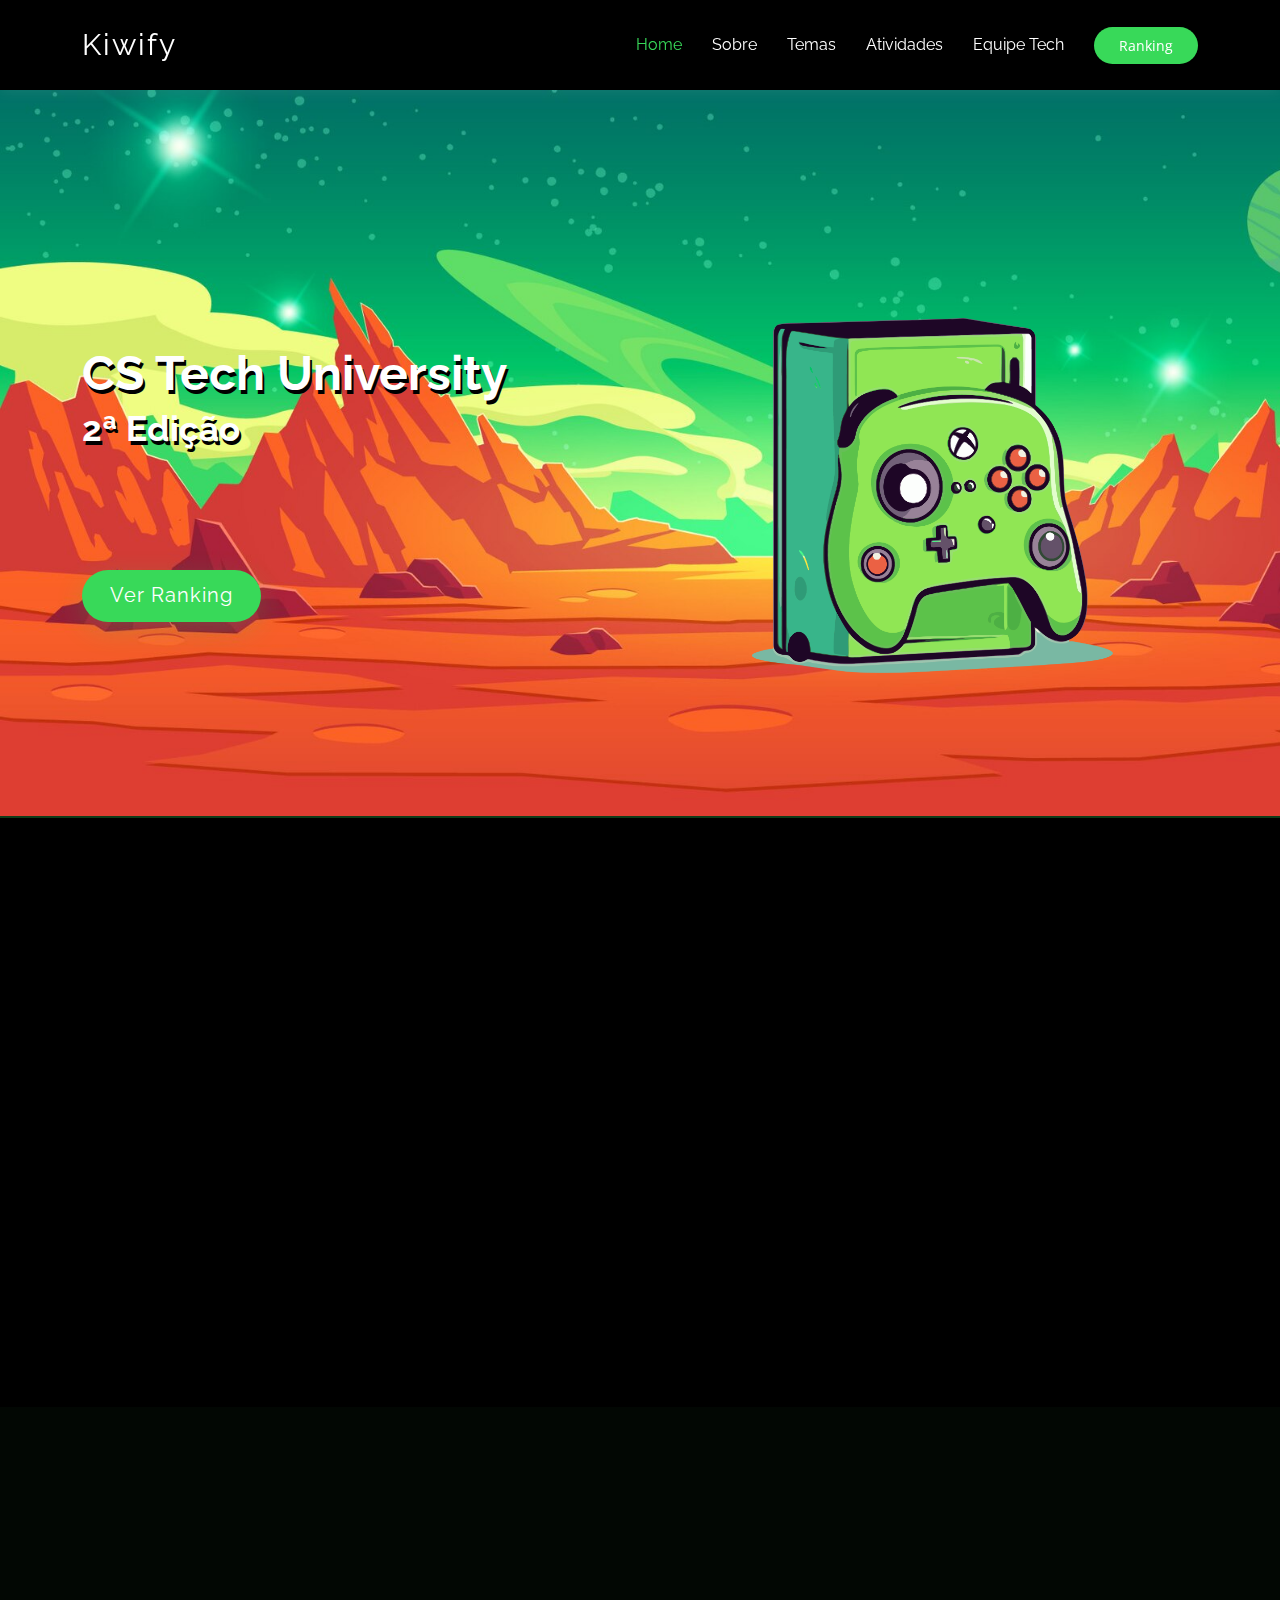
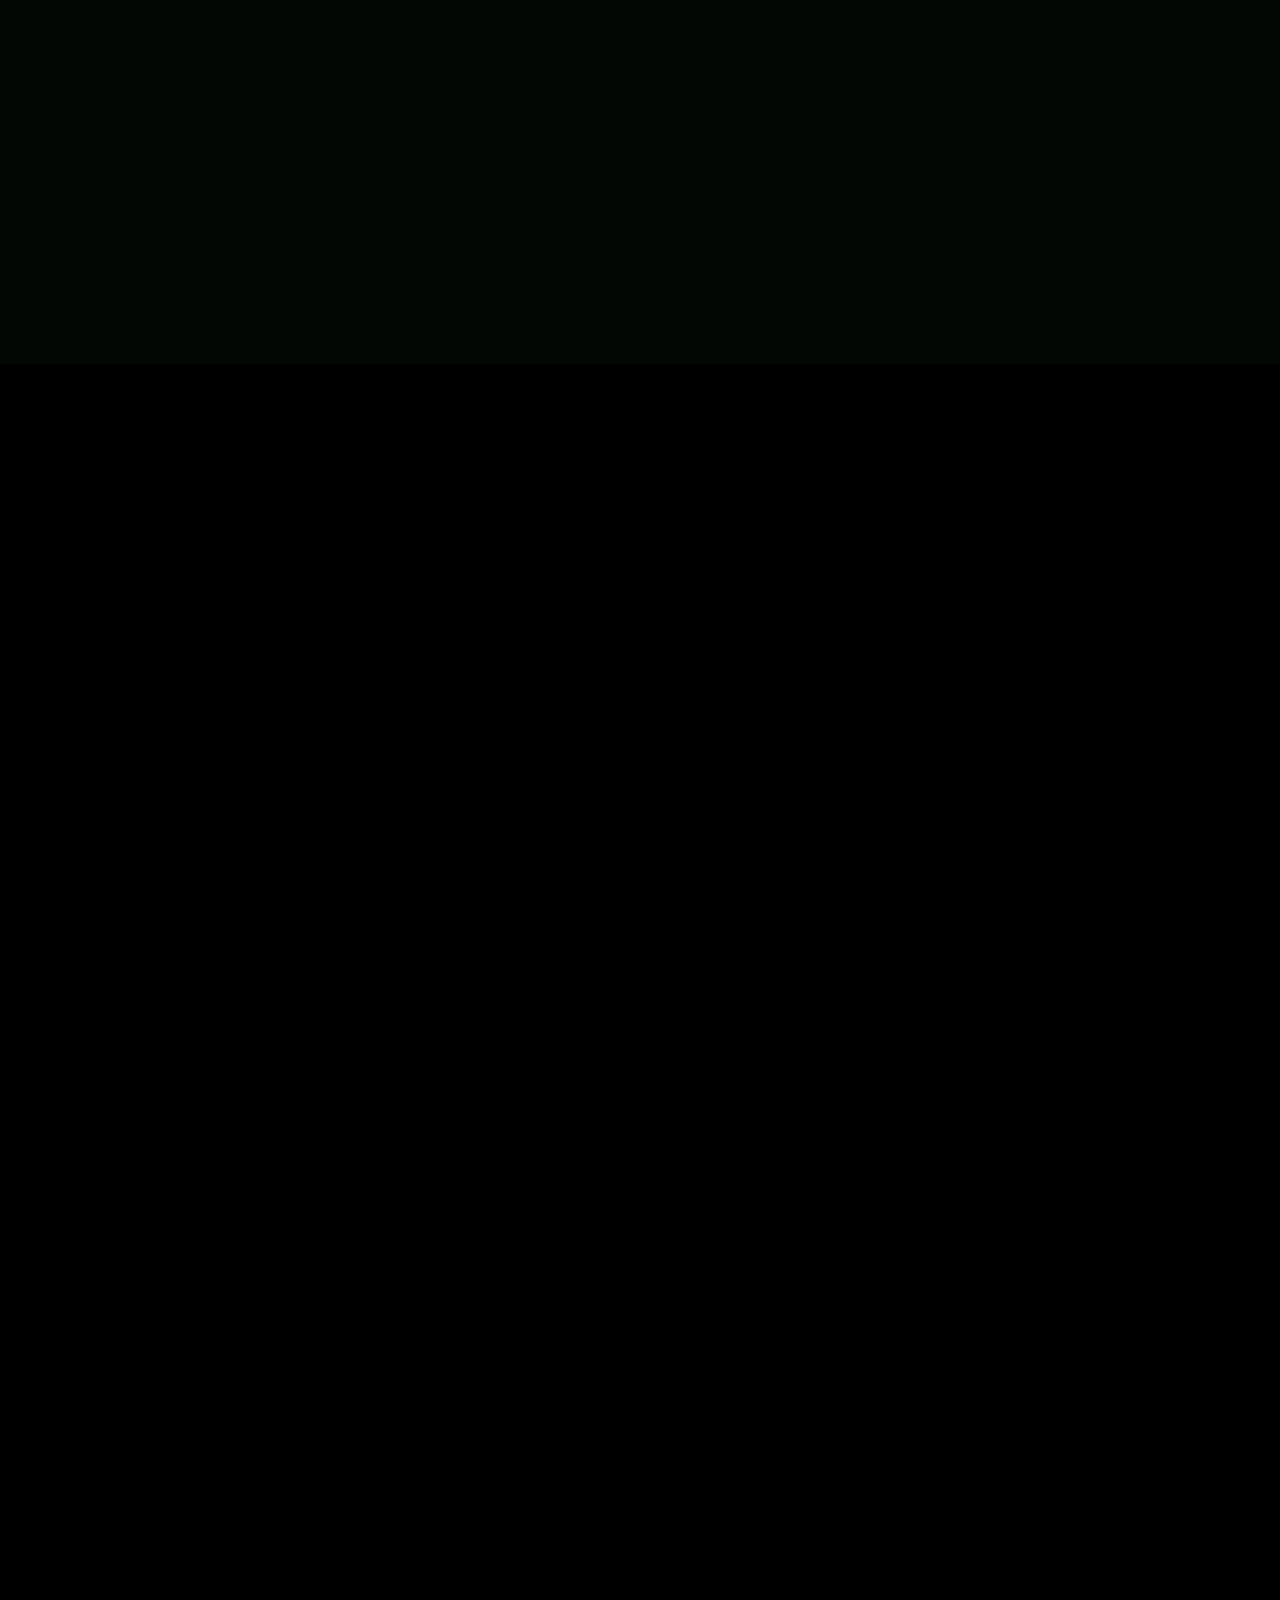
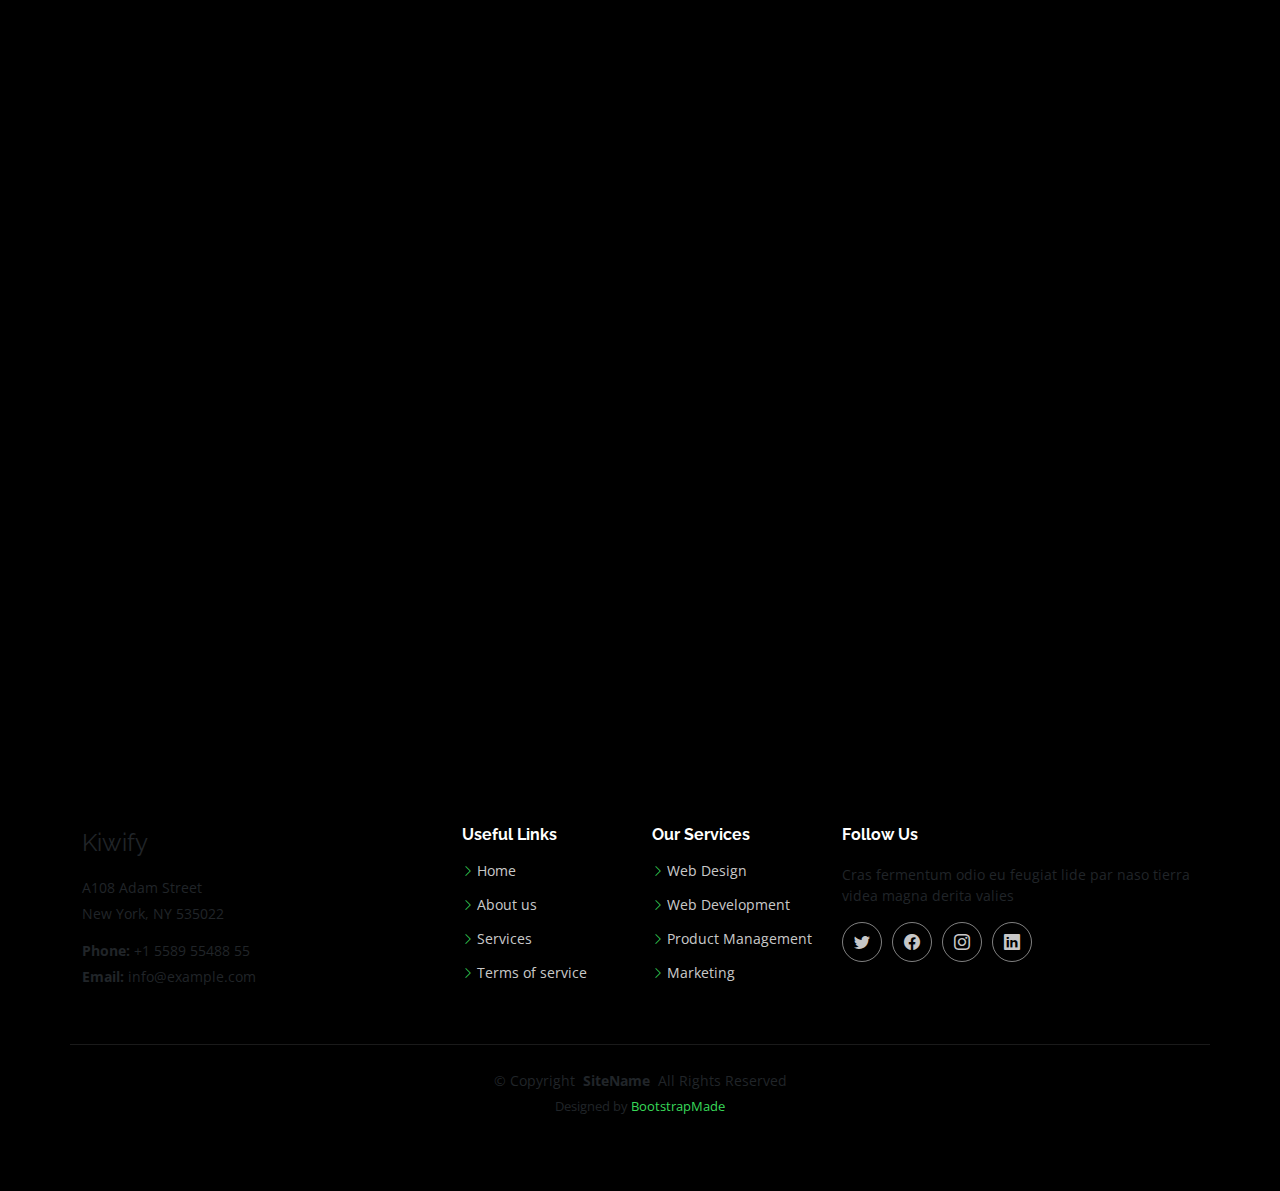
==== index.html @ bd120144 "first commit" ====
<!DOCTYPE html>
<html lang="en">

<head>
  <meta charset="utf-8">
  <meta content="width=device-width, initial-scale=1.0" name="viewport">
  <title>CS Tech University</title>
  <meta content="" name="description">
  <meta content="" name="keywords">

  <!-- Favicons -->
  <link href="assets/img/favicon.png" rel="icon">
  <link href="assets/img/apple-touch-icon.png" rel="apple-touch-icon">

  <!-- Fonts -->
  <link href="https://fonts.googleapis.com" rel="preconnect">
  <link href="https://fonts.gstatic.com" rel="preconnect" crossorigin>
  <link href="https://fonts.googleapis.com/css2?family=Open+Sans:ital,wght@0,300;0,400;0,500;0,600;0,700;0,800;1,300;1,400;1,500;1,600;1,700;1,800&family=Raleway:ital,wght@0,100;0,200;0,300;0,400;0,500;0,600;0,700;0,800;0,900;1,100;1,200;1,300;1,400;1,500;1,600;1,700;1,800;1,900&display=swap" rel="stylesheet">

  <!-- Vendor CSS Files -->
  <link href="assets/vendor/bootstrap/css/bootstrap.min.css" rel="stylesheet">
  <link href="assets/vendor/bootstrap-icons/bootstrap-icons.css" rel="stylesheet">
  <link href="assets/vendor/aos/aos.css" rel="stylesheet">
  <link href="assets/vendor/glightbox/css/glightbox.min.css" rel="stylesheet">
  <link href="assets/vendor/swiper/swiper-bundle.min.css" rel="stylesheet">

  <!-- Main CSS File -->
  <link href="assets/css/main.css" rel="stylesheet">

  <!-- =======================================================
  * Template Name: Ninestars
  * Template URL: https://bootstrapmade.com/ninestars-free-bootstrap-3-theme-for-creative/
  * Updated: Mar 23 2024 with Bootstrap v5.3.3
  * Author: BootstrapMade.com
  * License: https://bootstrapmade.com/license/
  ======================================================== -->
</head>

<body>

  <header id="header" class="header d-flex align-items-center sticky-top">
    <div class="container-fluid container-xl position-relative d-flex align-items-center">

      <a href="index.html" class="logo d-flex align-items-center me-auto">
        <!-- Uncomment the line below if you also wish to use an image logo -->
        <!-- <img src="assets/img/logo.png" alt=""> -->
        <h1 class="">Kiwify</h1>
      </a>

      <nav id="navmenu" class="navmenu">
        <ul>
          <li><a href="index.html#hero" class="">Home</a></li>
          <li><a href="index.html#about">Sobre</a></li>
          <li><a href="index.html#services">Temas</a></li>
          <li><a href="#">Atividades</a></li>
          <li><a href="index.html#team">Equipe Tech</a></li>
        </ul>
        <i class="mobile-nav-toggle d-xl-none bi bi-list"></i>
      </nav>

      <a class="btn-getstarted" href="index.html#portfolio">Ranking</a>

    </div>
  </header>

  <main class="main">

    <!-- Hero Section -->
    <section id="hero" class="section hero">
      <div class="container"> 
        <div class="row gy-4">
          <div class="col-lg-6 order-2 order-lg-1 d-flex flex-column justify-content-center">
            <h1 class="">CS Tech University</h1>
            <h3>2ª Edição</h3>
            <div class="d-flex">
              <a href="index.html#about" class="btn-get-started">Ver Ranking</a>
            </div>
          </div>
          <div class="col-lg-6 order-1 order-lg-2 hero-img">
            <img src="assets/img/hero-img.png" class="img-fluid animated" alt="">
          </div>
        </div>
      </div>

    </section><!-- /Hero Section -->

    <!-- About Section -->
    <section id="about" class="section about">

      <div class="container">

        <div class="row gy-3">

          <div class="col-lg-6" data-aos="fade-up" data-aos-delay="100">
            <img src="assets/img/about-img.svg" alt="" class="img-fluid">
          </div>

          <div class="col-lg-6 d-flex flex-column justify-content-center" data-aos="fade-up" data-aos-delay="200">
            <div class="about-content ps-0 ps-lg-3">
              <h3>Voluptatem dignissimos provident quasi corporis voluptates sit assumenda.</h3>
              <p class="fst-italic">
                Lorem ipsum dolor sit amet, consectetur adipiscing elit, sed do eiusmod tempor incididunt ut labore et dolore
                magna aliqua.
              </p>
              <ul>
                <li>
                  <i class="bi bi-diagram-3"></i>
                  <div>
                    <h4>Ullamco laboris nisi ut aliquip consequat</h4>
                    <p>Magni facilis facilis repellendus cum excepturi quaerat praesentium libre trade</p>
                  </div>
                </li>
                <li>
                  <i class="bi bi-fullscreen-exit"></i>
                  <div>
                    <h4>Magnam soluta odio exercitationem reprehenderi</h4>
                    <p>Quo totam dolorum at pariatur aut distinctio dolorum laudantium illo direna pasata redi</p>
                  </div>
                </li>
              </ul>
              <p>
                Ullamco laboris nisi ut aliquip ex ea commodo consequat. Duis aute irure dolor in reprehenderit in voluptate
                velit esse cillum dolore eu fugiat nulla pariatur. Excepteur sint occaecat cupidatat non proident, sunt in
                culpa qui officia deserunt mollit anim id est laborum
              </p>
            </div>

          </div>
        </div>

      </div>

    </section><!-- /About Section -->

    <!-- Services Section -->
    <section id="services" class="services section">

      <!-- Section Title -->
      <div class="container section-title" data-aos="fade-up">
        <h2>Temas</h2>
        <p>Necessitatibus eius consequatur ex aliquid fuga eum quidem sint consectetur velit</p>
      </div><!-- End Section Title -->

      <div class="container">

        <div class="row gy-4">

          <div class="col-xl-3 col-md-6 d-flex" data-aos="fade-up" data-aos-delay="100">
            <div class="service-item position-relative">
              <div class="icon"><i class="bi bi-activity icon"></i></div>
              <h4><a href="service-details.html" class="stretched-link">Lorem Ipsum</a></h4>
              <p>Voluptatum deleniti atque corrupti quos dolores et quas molestias excepturi</p>
            </div>
          </div><!-- End Service Item -->

          <div class="col-xl-3 col-md-6 d-flex" data-aos="fade-up" data-aos-delay="200">
            <div class="service-item position-relative">
              <div class="icon"><i class="bi bi-bounding-box-circles icon"></i></div>
              <h4><a href="service-details.html" class="stretched-link">Sed ut perspici</a></h4>
              <p>Duis aute irure dolor in reprehenderit in voluptate velit esse cillum dolore</p>
            </div>
          </div><!-- End Service Item -->

          <div class="col-xl-3 col-md-6 d-flex" data-aos="fade-up" data-aos-delay="300">
            <div class="service-item position-relative">
              <div class="icon"><i class="bi bi-calendar4-week icon"></i></div>
              <h4><a href="service-details.html" class="stretched-link">Magni Dolores</a></h4>
              <p>Excepteur sint occaecat cupidatat non proident, sunt in culpa qui officia</p>
            </div>
          </div><!-- End Service Item -->

          <div class="col-xl-3 col-md-6 d-flex" data-aos="fade-up" data-aos-delay="400">
            <div class="service-item position-relative">
              <div class="icon"><i class="bi bi-broadcast icon"></i></div>
              <h4><a href="service-details.html" class="stretched-link">Nemo Enim</a></h4>
              <p>At vero eos et accusamus et iusto odio dignissimos ducimus qui blanditiis</p>
            </div>
          </div><!-- End Service Item -->

        </div>

      </div>

    </section><!-- /Services Section -->

    <!-- Portfolio Section -->
    <section id="portfolio" class="portfolio section">

      <!-- Section Title -->
      <div class="container section-title" data-aos="fade-up">
        <h2>Ranking</h2>
        <p>Necessitatibus eius consequatur ex aliquid fuga eum quidem sint consectetur velit</p>
      </div><!-- End Section Title -->

      <div class="container">

        <div class="isotope-layout" data-default-filter="*" data-layout="masonry" data-sort="original-order">

          <ul class="portfolio-filters isotope-filters" data-aos="fade-up" data-aos-delay="100">
            <li data-filter="*" class="filter-active">Todos</li>
            <li data-filter=".filter-app">Top 3</li>
            <li data-filter=".filter-product">Top 10</li>
            <li data-filter=".filter-branding">Top 20</li>
          </ul><!-- End Portfolio Filters -->

          <div class="row gy-4 isotope-container" data-aos="fade-up" data-aos-delay="200">

            <div class="col-lg-4 col-md-6 portfolio-item isotope-item filter-app">
              <div class="portfolio-content h-100">
                <img src="assets/img/portfolio/app-1.jpg" class="img-fluid" alt="">
                <div class="portfolio-info">
                  <h4>App 1</h4>
                  <p>Lorem ipsum, dolor sit amet consectetur</p>
                  <a href="assets/img/portfolio/app-1.jpg" title="App 1" data-gallery="portfolio-gallery-app" class="glightbox preview-link"><i class="bi bi-zoom-in"></i></a>
                  <a href="portfolio-details.html" title="More Details" class="details-link"><i class="bi bi-link-45deg"></i></a>
                </div>
              </div>
            </div><!-- End Portfolio Item -->

            <div class="col-lg-4 col-md-6 portfolio-item isotope-item filter-product">
              <div class="portfolio-content h-100">
                <img src="assets/img/portfolio/product-1.jpg" class="img-fluid" alt="">
                <div class="portfolio-info">
                  <h4>Product 1</h4>
                  <p>Lorem ipsum, dolor sit amet consectetur</p>
                  <a href="assets/img/portfolio/product-1.jpg" title="Product 1" data-gallery="portfolio-gallery-product" class="glightbox preview-link"><i class="bi bi-zoom-in"></i></a>
                  <a href="portfolio-details.html" title="More Details" class="details-link"><i class="bi bi-link-45deg"></i></a>
                </div>
              </div>
            </div><!-- End Portfolio Item -->

            <div class="col-lg-4 col-md-6 portfolio-item isotope-item filter-branding">
              <div class="portfolio-content h-100">
                <img src="assets/img/portfolio/branding-1.jpg" class="img-fluid" alt="">
                <div class="portfolio-info">
                  <h4>Branding 1</h4>
                  <p>Lorem ipsum, dolor sit amet consectetur</p>
                  <a href="assets/img/portfolio/branding-1.jpg" title="Branding 1" data-gallery="portfolio-gallery-branding" class="glightbox preview-link"><i class="bi bi-zoom-in"></i></a>
                  <a href="portfolio-details.html" title="More Details" class="details-link"><i class="bi bi-link-45deg"></i></a>
                </div>
              </div>
            </div><!-- End Portfolio Item -->

            <div class="col-lg-4 col-md-6 portfolio-item isotope-item filter-books">
              <div class="portfolio-content h-100">
                <img src="assets/img/portfolio/books-1.jpg" class="img-fluid" alt="">
                <div class="portfolio-info">
                  <h4>Books 1</h4>
                  <p>Lorem ipsum, dolor sit amet consectetur</p>
                  <a href="assets/img/portfolio/books-1.jpg" title="Branding 1" data-gallery="portfolio-gallery-book" class="glightbox preview-link"><i class="bi bi-zoom-in"></i></a>
                  <a href="portfolio-details.html" title="More Details" class="details-link"><i class="bi bi-link-45deg"></i></a>
                </div>
              </div>
            </div><!-- End Portfolio Item -->

            <div class="col-lg-4 col-md-6 portfolio-item isotope-item filter-app">
              <div class="portfolio-content h-100">
                <img src="assets/img/portfolio/app-2.jpg" class="img-fluid" alt="">
                <div class="portfolio-info">
                  <h4>App 2</h4>
                  <p>Lorem ipsum, dolor sit amet consectetur</p>
                  <a href="assets/img/portfolio/app-2.jpg" title="App 2" data-gallery="portfolio-gallery-app" class="glightbox preview-link"><i class="bi bi-zoom-in"></i></a>
                  <a href="portfolio-details.html" title="More Details" class="details-link"><i class="bi bi-link-45deg"></i></a>
                </div>
              </div>
            </div><!-- End Portfolio Item -->

            <div class="col-lg-4 col-md-6 portfolio-item isotope-item filter-product">
              <div class="portfolio-content h-100">
                <img src="assets/img/portfolio/product-2.jpg" class="img-fluid" alt="">
                <div class="portfolio-info">
                  <h4>Product 2</h4>
                  <p>Lorem ipsum, dolor sit amet consectetur</p>
                  <a href="assets/img/portfolio/product-2.jpg" title="Product 2" data-gallery="portfolio-gallery-product" class="glightbox preview-link"><i class="bi bi-zoom-in"></i></a>
                  <a href="portfolio-details.html" title="More Details" class="details-link"><i class="bi bi-link-45deg"></i></a>
                </div>
              </div>
            </div><!-- End Portfolio Item -->

            <div class="col-lg-4 col-md-6 portfolio-item isotope-item filter-branding">
              <div class="portfolio-content h-100">
                <img src="assets/img/portfolio/branding-2.jpg" class="img-fluid" alt="">
                <div class="portfolio-info">
                  <h4>Branding 2</h4>
                  <p>Lorem ipsum, dolor sit amet consectetur</p>
                  <a href="assets/img/portfolio/branding-2.jpg" title="Branding 2" data-gallery="portfolio-gallery-branding" class="glightbox preview-link"><i class="bi bi-zoom-in"></i></a>
                  <a href="portfolio-details.html" title="More Details" class="details-link"><i class="bi bi-link-45deg"></i></a>
                </div>
              </div>
            </div><!-- End Portfolio Item -->

            <div class="col-lg-4 col-md-6 portfolio-item isotope-item filter-books">
              <div class="portfolio-content h-100">
                <img src="assets/img/portfolio/books-2.jpg" class="img-fluid" alt="">
                <div class="portfolio-info">
                  <h4>Books 2</h4>
                  <p>Lorem ipsum, dolor sit amet consectetur</p>
                  <a href="assets/img/portfolio/books-2.jpg" title="Branding 2" data-gallery="portfolio-gallery-book" class="glightbox preview-link"><i class="bi bi-zoom-in"></i></a>
                  <a href="portfolio-details.html" title="More Details" class="details-link"><i class="bi bi-link-45deg"></i></a>
                </div>
              </div>
            </div><!-- End Portfolio Item -->

            <div class="col-lg-4 col-md-6 portfolio-item isotope-item filter-app">
              <div class="portfolio-content h-100">
                <img src="assets/img/portfolio/app-3.jpg" class="img-fluid" alt="">
                <div class="portfolio-info">
                  <h4>App 3</h4>
                  <p>Lorem ipsum, dolor sit amet consectetur</p>
                  <a href="assets/img/portfolio/app-3.jpg" title="App 3" data-gallery="portfolio-gallery-app" class="glightbox preview-link"><i class="bi bi-zoom-in"></i></a>
                  <a href="portfolio-details.html" title="More Details" class="details-link"><i class="bi bi-link-45deg"></i></a>
                </div>
              </div>
            </div><!-- End Portfolio Item -->

            <div class="col-lg-4 col-md-6 portfolio-item isotope-item filter-product">
              <div class="portfolio-content h-100">
                <img src="assets/img/portfolio/product-3.jpg" class="img-fluid" alt="">
                <div class="portfolio-info">
                  <h4>Product 3</h4>
                  <p>Lorem ipsum, dolor sit amet consectetur</p>
                  <a href="assets/img/portfolio/product-3.jpg" title="Product 3" data-gallery="portfolio-gallery-product" class="glightbox preview-link"><i class="bi bi-zoom-in"></i></a>
                  <a href="portfolio-details.html" title="More Details" class="details-link"><i class="bi bi-link-45deg"></i></a>
                </div>
              </div>
            </div><!-- End Portfolio Item -->

            <div class="col-lg-4 col-md-6 portfolio-item isotope-item filter-branding">
              <div class="portfolio-content h-100">
                <img src="assets/img/portfolio/branding-3.jpg" class="img-fluid" alt="">
                <div class="portfolio-info">
                  <h4>Branding 3</h4>
                  <p>Lorem ipsum, dolor sit amet consectetur</p>
                  <a href="assets/img/portfolio/branding-3.jpg" title="Branding 2" data-gallery="portfolio-gallery-branding" class="glightbox preview-link"><i class="bi bi-zoom-in"></i></a>
                  <a href="portfolio-details.html" title="More Details" class="details-link"><i class="bi bi-link-45deg"></i></a>
                </div>
              </div>
            </div><!-- End Portfolio Item -->

            <div class="col-lg-4 col-md-6 portfolio-item isotope-item filter-books">
              <div class="portfolio-content h-100">
                <img src="assets/img/portfolio/books-3.jpg" class="img-fluid" alt="">
                <div class="portfolio-info">
                  <h4>Books 3</h4>
                  <p>Lorem ipsum, dolor sit amet consectetur</p>
                  <a href="assets/img/portfolio/books-3.jpg" title="Branding 3" data-gallery="portfolio-gallery-book" class="glightbox preview-link"><i class="bi bi-zoom-in"></i></a>
                  <a href="portfolio-details.html" title="More Details" class="details-link"><i class="bi bi-link-45deg"></i></a>
                </div>
              </div>
            </div><!-- End Portfolio Item -->

          </div><!-- End Portfolio Container -->

        </div>

      </div>

    </section><!-- /Portfolio Section -->

    <!-- Team Section -->
    <section id="team" class="team section">

      <!-- Section Title -->
      <div class="container section-title" data-aos="fade-up">
        <h2>Equipe Tech</h2>
        <p>Necessitatibus eius consequatur ex aliquid fuga eum quidem sint consectetur velit</p>
      </div><!-- End Section Title -->

      <div class="container">

        <div class="row gy-4">

          <div class="col-xl-3 col-lg-4 col-md-6" data-aos="fade-up" data-aos-delay="100">
            <div class="member">
              <img src="assets/img/team/team-1.jpg" class="img-fluid" alt="">
              <div class="member-info">
                <div class="member-info-content">
                  <h4>Walter White</h4>
                  <span>Chief Executive Officer</span>
                </div>
                <div class="social">
                  <a href=""><i class="bi bi-twitter"></i></a>
                  <a href=""><i class="bi bi-facebook"></i></a>
                  <a href=""><i class="bi bi-instagram"></i></a>
                  <a href=""><i class="bi bi-linkedin"></i></a>
                </div>
              </div>
            </div>
          </div><!-- End Team Member -->

          <div class="col-xl-3 col-lg-4 col-md-6" data-aos="fade-up" data-aos-delay="200">
            <div class="member">
              <img src="assets/img/team/team-2.jpg" class="img-fluid" alt="">
              <div class="member-info">
                <div class="member-info-content">
                  <h4>Sarah Jhonson</h4>
                  <span>Product Manager</span>
                </div>
                <div class="social">
                  <a href=""><i class="bi bi-twitter"></i></a>
                  <a href=""><i class="bi bi-facebook"></i></a>
                  <a href=""><i class="bi bi-instagram"></i></a>
                  <a href=""><i class="bi bi-linkedin"></i></a>
                </div>
              </div>
            </div>
          </div><!-- End Team Member -->

          <div class="col-xl-3 col-lg-4 col-md-6" data-aos="fade-up" data-aos-delay="300">
            <div class="member">
              <img src="assets/img/team/team-3.jpg" class="img-fluid" alt="">
              <div class="member-info">
                <div class="member-info-content">
                  <h4>William Anderson</h4>
                  <span>CTO</span>
                </div>
                <div class="social">
                  <a href=""><i class="bi bi-twitter"></i></a>
                  <a href=""><i class="bi bi-facebook"></i></a>
                  <a href=""><i class="bi bi-instagram"></i></a>
                  <a href=""><i class="bi bi-linkedin"></i></a>
                </div>
              </div>
            </div>
          </div><!-- End Team Member -->

          <div class="col-xl-3 col-lg-4 col-md-6" data-aos="fade-up" data-aos-delay="400">
            <div class="member">
              <img src="assets/img/team/team-4.jpg" class="img-fluid" alt="">
              <div class="member-info">
                <div class="member-info-content">
                  <h4>Amanda Jepson</h4>
                  <span>Accountant</span>
                </div>
                <div class="social">
                  <a href=""><i class="bi bi-twitter"></i></a>
                  <a href=""><i class="bi bi-facebook"></i></a>
                  <a href=""><i class="bi bi-instagram"></i></a>
                  <a href=""><i class="bi bi-linkedin"></i></a>
                </div>
              </div>
            </div>
          </div><!-- End Team Member -->

        </div>

      </div>

    </section><!-- /Team Section -->

  </main>

  <footer id="footer" class="footer position-relative">

    <div class="container footer-top">
      <div class="row gy-4">
        <div class="col-lg-4 col-md-6 footer-about">
          <a href="index.html" class="d-flex align-items-center">
            <span class="">Kiwify</span>
          </a>
          <div class="footer-contact pt-3">
            <p>A108 Adam Street</p>
            <p>New York, NY 535022</p>
            <p class="mt-3"><strong>Phone:</strong> <span>+1 5589 55488 55</span></p>
            <p><strong>Email:</strong> <span>info@example.com</span></p>
          </div>
        </div>

        <div class="col-lg-2 col-md-3 footer-links">
          <h4>Useful Links</h4>
          <ul>
            <li><i class="bi bi-chevron-right"></i> <a href="#">Home</a></li>
            <li><i class="bi bi-chevron-right"></i> <a href="#">About us</a></li>
            <li><i class="bi bi-chevron-right"></i> <a href="#">Services</a></li>
            <li><i class="bi bi-chevron-right"></i> <a href="#">Terms of service</a></li>
          </ul>
        </div>

        <div class="col-lg-2 col-md-3 footer-links">
          <h4>Our Services</h4>
          <ul>
            <li><i class="bi bi-chevron-right"></i> <a href="#">Web Design</a></li>
            <li><i class="bi bi-chevron-right"></i> <a href="#">Web Development</a></li>
            <li><i class="bi bi-chevron-right"></i> <a href="#">Product Management</a></li>
            <li><i class="bi bi-chevron-right"></i> <a href="#">Marketing</a></li>
          </ul>
        </div>

        <div class="col-lg-4 col-md-12">
          <h4>Follow Us</h4>
          <p>Cras fermentum odio eu feugiat lide par naso tierra videa magna derita valies</p>
          <div class="social-links d-flex">
            <a href=""><i class="bi bi-twitter"></i></a>
            <a href=""><i class="bi bi-facebook"></i></a>
            <a href=""><i class="bi bi-instagram"></i></a>
            <a href=""><i class="bi bi-linkedin"></i></a>
          </div>
        </div>

      </div>
    </div>

    <div class="container copyright text-center mt-4">
      <p>© <span>Copyright</span> <strong class="px-1">SiteName</strong> <span>All Rights Reserved</span></p>
      <div class="credits">
        <!-- All the links in the footer should remain intact. -->
        <!-- You can delete the links only if you've purchased the pro version. -->
        <!-- Licensing information: https://bootstrapmade.com/license/ -->
        <!-- Purchase the pro version with working PHP/AJAX contact form: [buy-url] -->
        Designed by <a href="https://bootstrapmade.com/">BootstrapMade</a>
      </div>
    </div>

  </footer>

  <!-- Scroll Top -->
  <a href="#" id="scroll-top" class="scroll-top d-flex align-items-center justify-content-center"><i class="bi bi-arrow-up-short"></i></a>

  <!-- Preloader -->
  <div id="preloader"></div>

  <!-- Vendor JS Files -->
  <script src="assets/vendor/bootstrap/js/bootstrap.bundle.min.js"></script>
  <script src="assets/vendor/php-email-form/validate.js"></script>
  <script src="assets/vendor/aos/aos.js"></script>
  <script src="assets/vendor/glightbox/js/glightbox.min.js"></script>
  <script src="assets/vendor/imagesloaded/imagesloaded.pkgd.min.js"></script>
  <script src="assets/vendor/isotope-layout/isotope.pkgd.min.js"></script>
  <script src="assets/vendor/swiper/swiper-bundle.min.js"></script>

  <!-- Main JS File -->
  <script src="assets/js/main.js"></script>

</body>

</html>
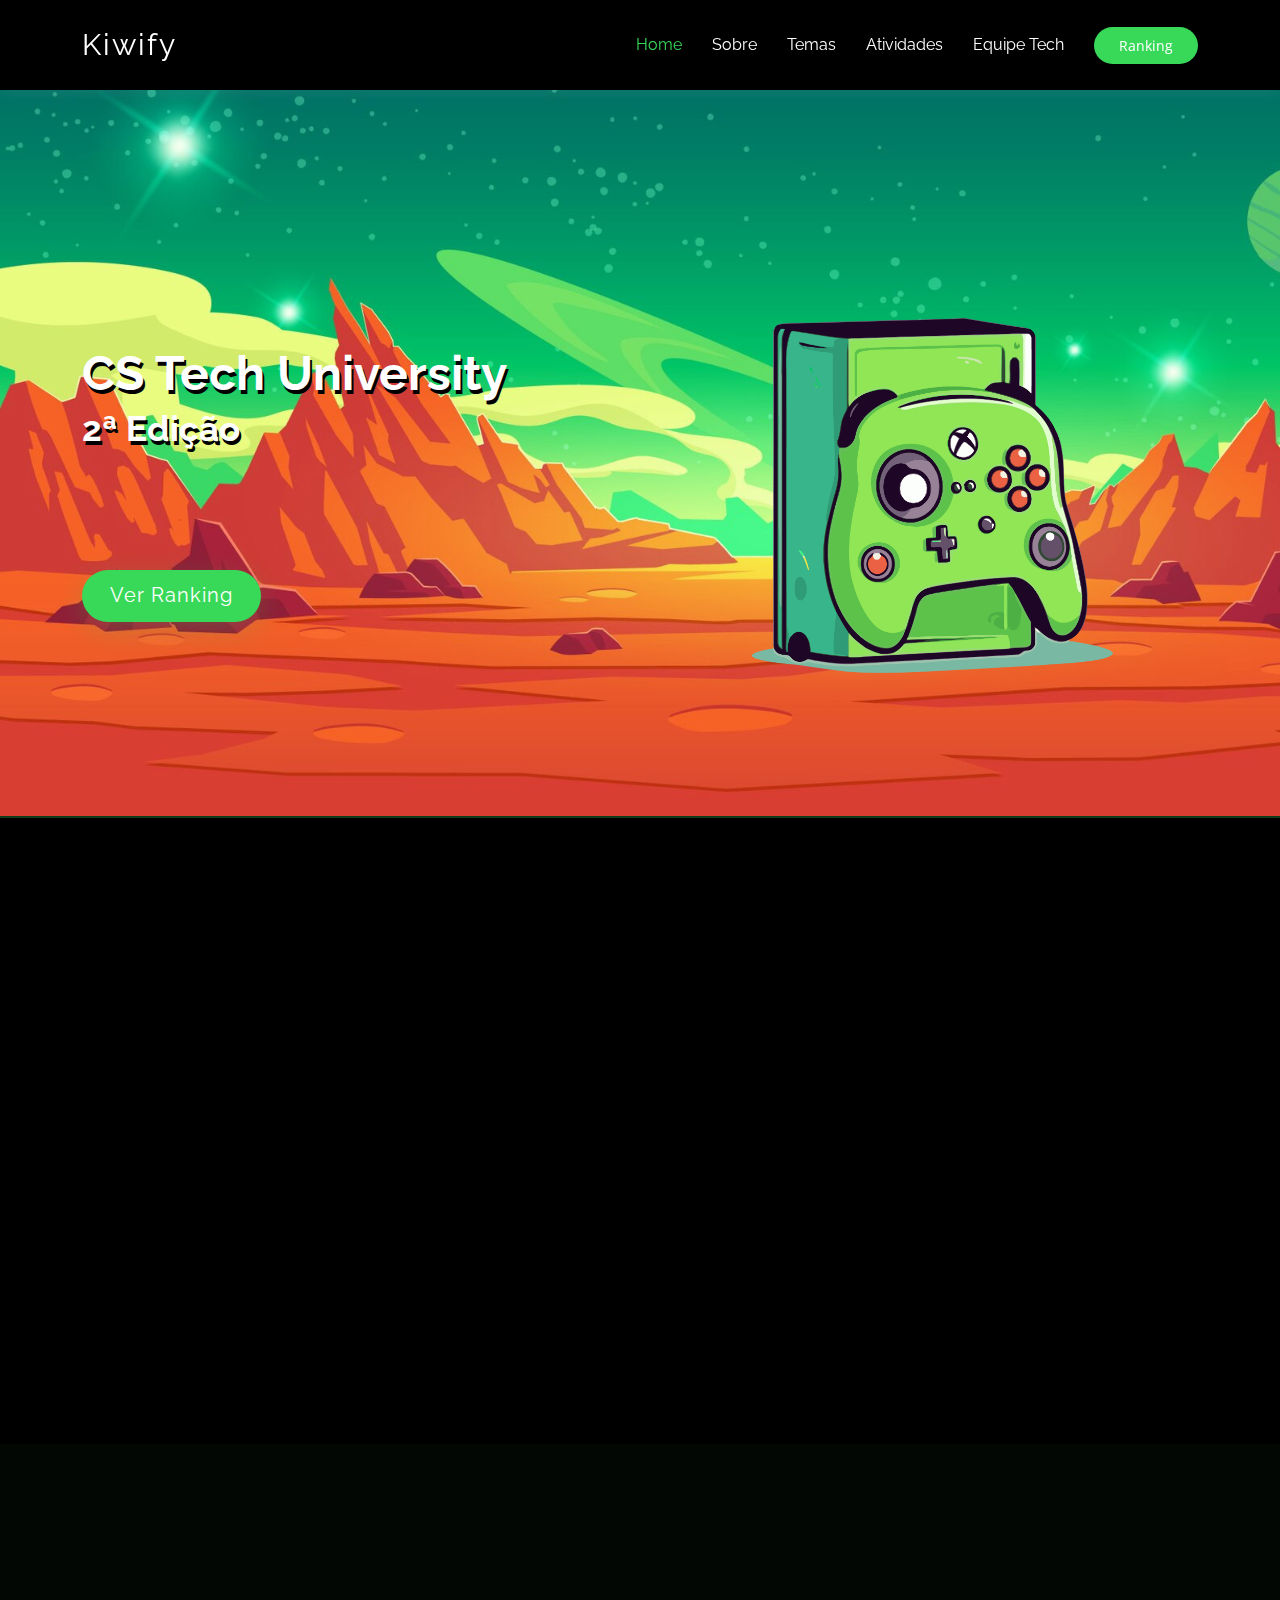
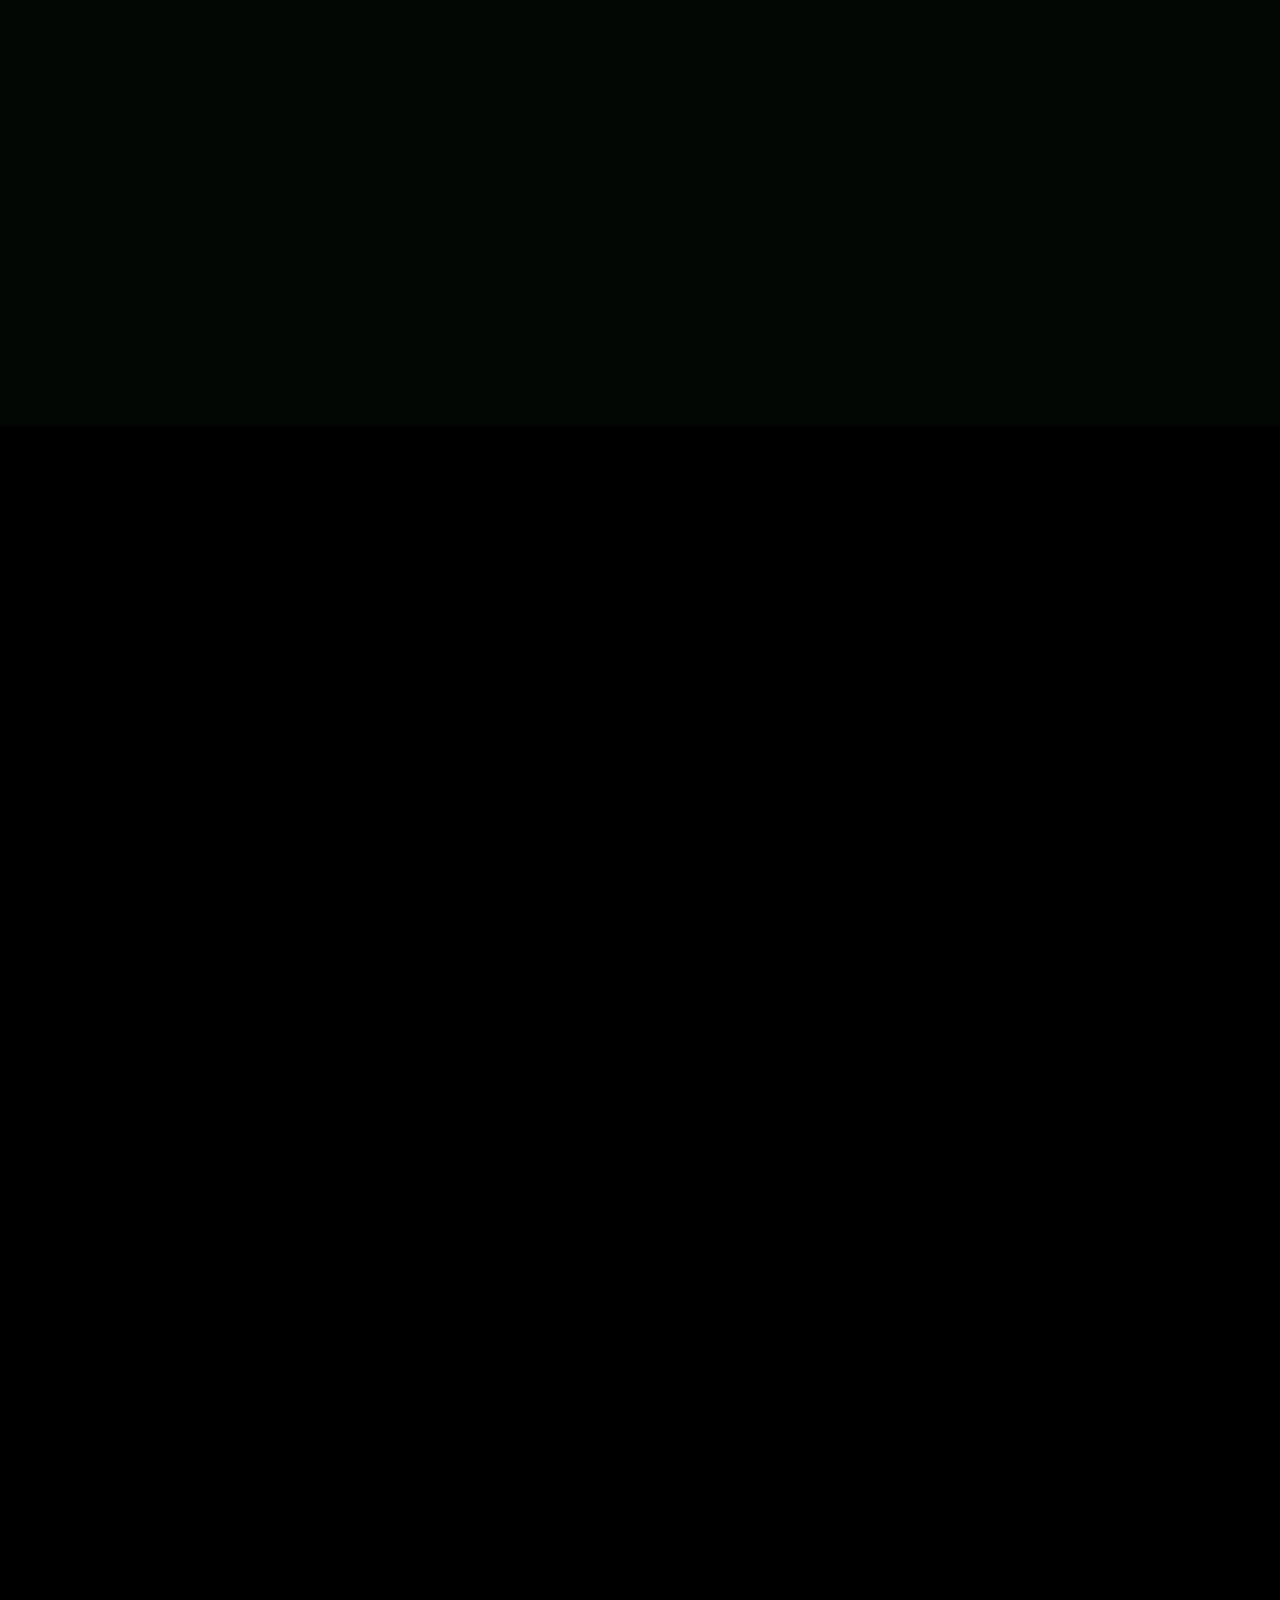
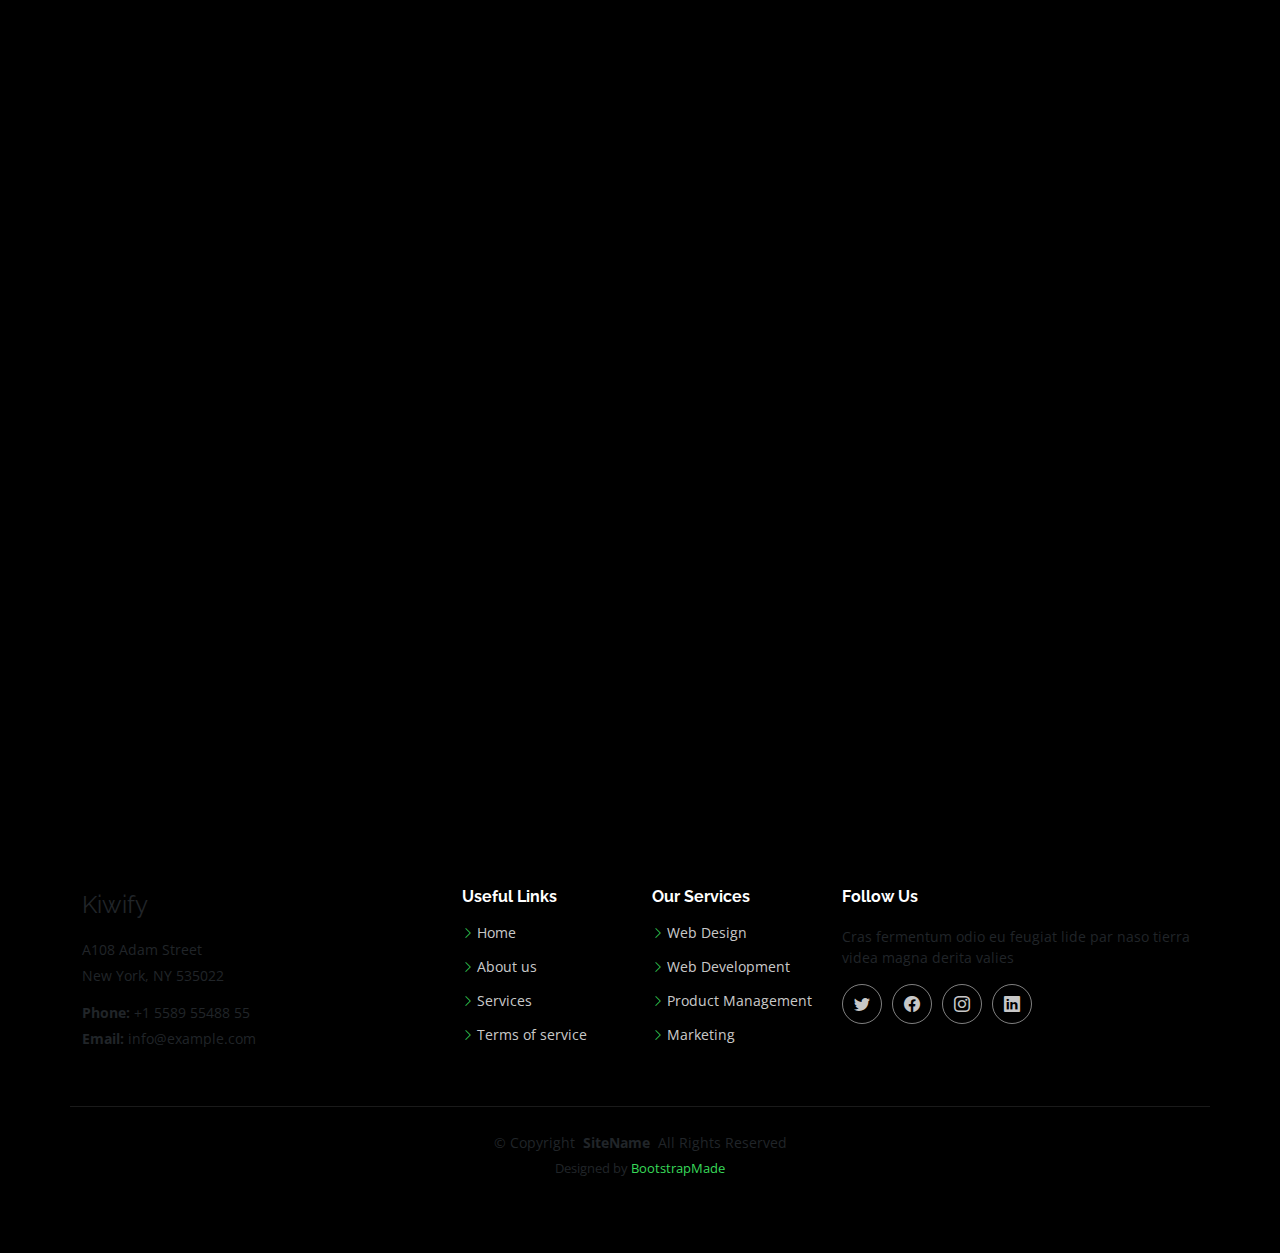
==== commit 2b749329: "alterações visuais e de descrição do projeto" ====
--- a/index.html
+++ b/index.html
@@ -97,31 +97,28 @@
 
           <div class="col-lg-6 d-flex flex-column justify-content-center" data-aos="fade-up" data-aos-delay="200">
             <div class="about-content ps-0 ps-lg-3">
-              <h3>Voluptatem dignissimos provident quasi corporis voluptates sit assumenda.</h3>
+              <h3>Mas afinal, o que é o CS Tech University?</h3>
               <p class="fst-italic">
-                Lorem ipsum dolor sit amet, consectetur adipiscing elit, sed do eiusmod tempor incididunt ut labore et dolore
-                magna aliqua.
+                O CS Tech University é uma iniciativa da equipe de CS Tech, voltada para trazer momentos de diversão e aprendizado, com uma dinâmica inovadora e que pode te ajudar a se desenvolver cada vez mais!
               </p>
               <ul>
                 <li>
                   <i class="bi bi-diagram-3"></i>
                   <div>
-                    <h4>Ullamco laboris nisi ut aliquip consequat</h4>
-                    <p>Magni facilis facilis repellendus cum excepturi quaerat praesentium libre trade</p>
+                    <h4>Fortalecendo as equipes e promovendo aprendizado</h4>
+                    <p>Esse é o momento de colocar a mão na massa e subir o seu nível, mostrando todo seu conhecimento como CS e melhorando ainda mais sua expertise em casos com assuntos mais técnicos.</p>
                   </div>
                 </li>
                 <li>
                   <i class="bi bi-fullscreen-exit"></i>
                   <div>
-                    <h4>Magnam soluta odio exercitationem reprehenderi</h4>
-                    <p>Quo totam dolorum at pariatur aut distinctio dolorum laudantium illo direna pasata redi</p>
+                    <h4>Aprender, praticar e, por fim, colocar em prática</h4>
+                    <p>Aqui é onde você vai forjar sua espada de conhecimento, polir ainda mais suas skills e eliminar qualquer dúvida, trazendo um nível de atendimento impecável padrão Kiwify de excelência!</p>
                   </div>
                 </li>
               </ul>
               <p>
-                Ullamco laboris nisi ut aliquip ex ea commodo consequat. Duis aute irure dolor in reprehenderit in voluptate
-                velit esse cillum dolore eu fugiat nulla pariatur. Excepteur sint occaecat cupidatat non proident, sunt in
-                culpa qui officia deserunt mollit anim id est laborum
+                Não deixe de aproveitar essa oportunidade, focar no desenvolvimento do seu personagem e se tornar o protagonista dessa competição. Dê o seu melhor para alcançar o topo da Torre do Conhecimento e conseguir o título de 'Herói dos Chats'.
               </p>
             </div>
 
@@ -138,7 +135,7 @@
       <!-- Section Title -->
       <div class="container section-title" data-aos="fade-up">
         <h2>Temas</h2>
-        <p>Necessitatibus eius consequatur ex aliquid fuga eum quidem sint consectetur velit</p>
+        <p>Aqui você pode ver um pouco mais dos detalhes das suas próximas missões!</p>
       </div><!-- End Section Title -->
 
       <div class="container">
@@ -148,8 +145,8 @@
           <div class="col-xl-3 col-md-6 d-flex" data-aos="fade-up" data-aos-delay="100">
             <div class="service-item position-relative">
               <div class="icon"><i class="bi bi-activity icon"></i></div>
-              <h4><a href="service-details.html" class="stretched-link">Lorem Ipsum</a></h4>
-              <p>Voluptatum deleniti atque corrupti quos dolores et quas molestias excepturi</p>
+              <h4><a href="service-details.html" class="stretched-link">Atividade 1</a></h4>
+              <p>Aqui entram mais detalhes sobre a realização da Atividade 1 a ser realizada pelo CS.</p>
             </div>
           </div><!-- End Service Item -->
 
--- a/assets/css/main.css
+++ b/assets/css/main.css
@@ -768,6 +768,7 @@
 --------------------------------------------------------------*/
 .hero {
   background-image: url(/assets/img/background-intro-2.jpg);
+  background-blend-mode: darken;
   background-repeat: no-repeat;
   background-size: cover;
   --background-color: rgba(var(--accent-color-rgb), 0.03);
